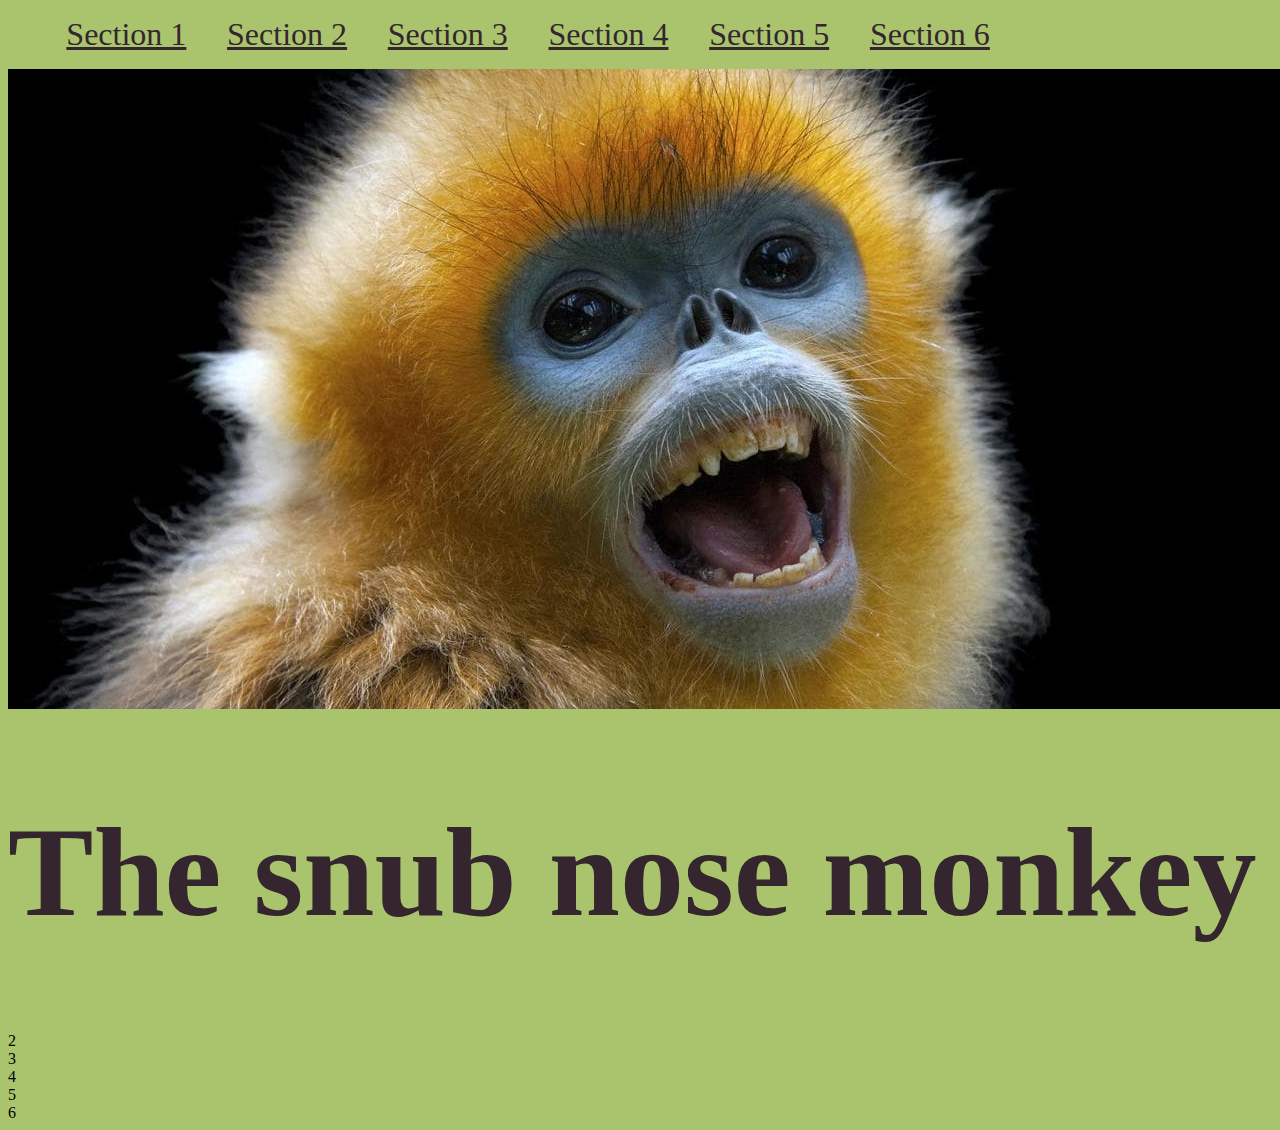
==== ApesWebSite/index.html @ 5fab185f "Création d'une page pour manipuler le flexbox. Stade atteint : mise en forme globale, initialisation" ====
<!DOCTYPE html>
<html lang="en" dir="ltr">
  <head>
    <meta charset="utf-8">
    <title>Apes Website</title>

    <link rel="stylesheet" type="text/css" href="css/layout.css">
    <link rel="stylesheet" type="text/css" href="css/other.css">
    <link rel="stylesheet" type="text/css" href="css/typographie.css">

    <style>
        nav li {
          display: inline-block;
          font-size: 2.5vw;
          margin-left: 1.5%;
          margin-right: 1.5%;
          color: #34252F;
          text-decoration: none;
        }

        nav li a:active {
          color: #34252F;
        }

        nav li a:hover{
          color: #34252F;
        }

        nav li a:link{
          color: #34252F;
        }
    </style>
  </head>
  <body>

    <header>
      <nav>
        <ul>
          <li><a href="#1">Section 1</a></li>
          <li><a href="#2">Section 2</a></li>
          <li><a href="#3">Section 3</a></li>
          <li><a href="#4">Section 4</a></li>
          <li><a href="#5">Section 5</a></li>
          <li><a href="#6">Section 6</a></li>
        </ul>
      </nav>
    </header>

    <section id="1">
      <img src="img/large/snub-nosed-monkey.jpg" alt="snub nose monkey">
      <h1>The snub nose monkey</h1>
    </section>

    <section id="2">
      2
    </section>

    <section id="3">
      3
    </section>

    <section id="4">
      4
    </section>

    <section id="5">
      5
    </section>

    <section id="6">
      6
    </section>


    <footer></footer>
  </body>
</html>
---- ApesWebSite/css/other.css ----
@media screen and (max-width: 414px) {
  body {
    background-color: #BEC5AD;
  }
}

@media screen and (min-width: 415px) and (max-width: 1419px){
  body {
    background-color: #AAC46D;
  }
}

@media screen and (min-width: 1420px) and (max-width: 1919px){
  body {
    background-color: #519872;
  }
}

@media screen and (min-width: 1920px) {
  body {
    background-color: #A4B494;
  }
}
---- ApesWebSite/css/typographie.css ----
h1 {
  font-size: 10vw;
  color: #34252F;
}
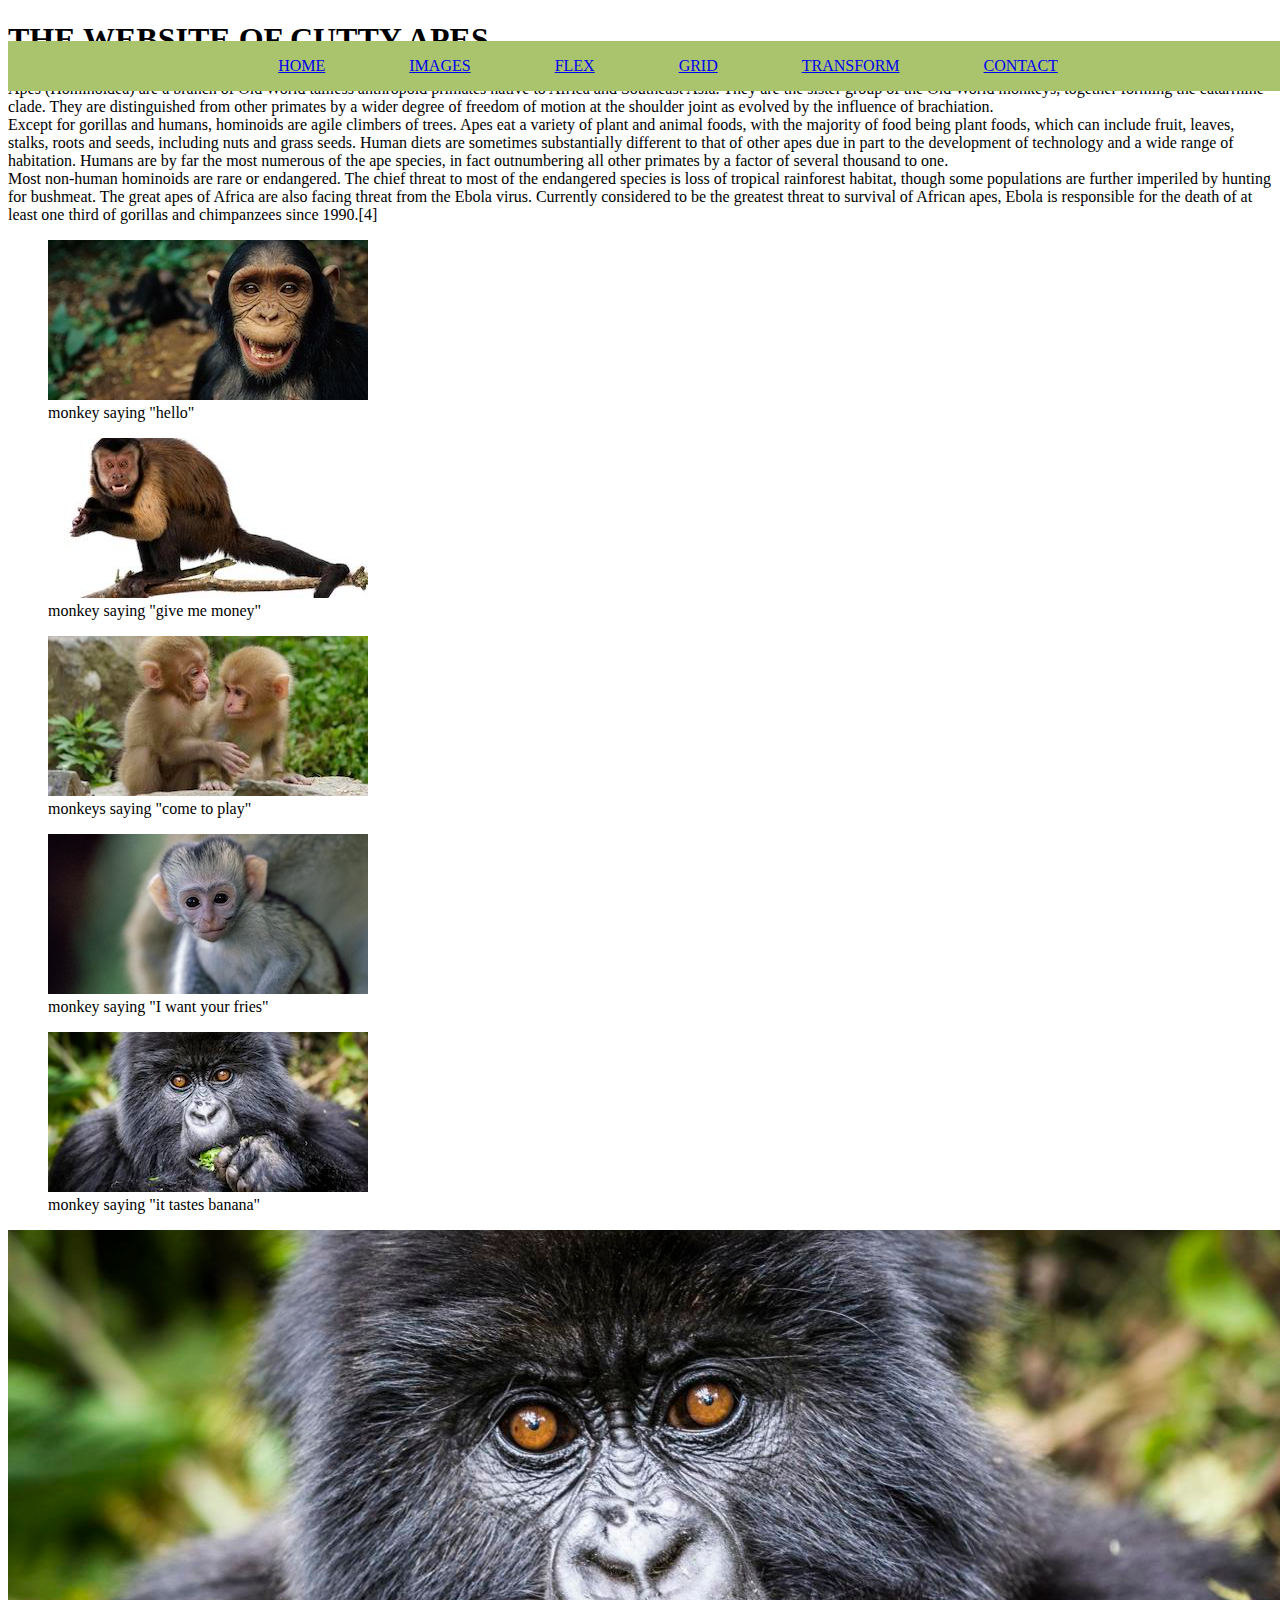
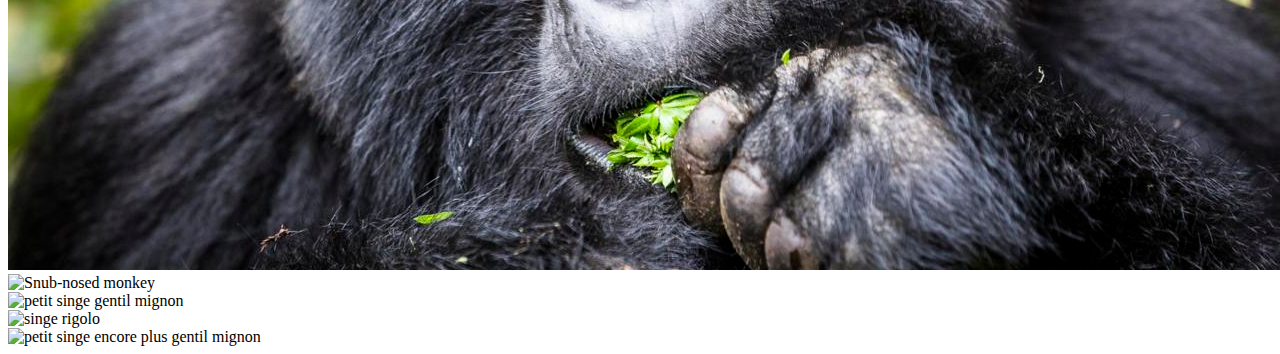
==== commit e35611f9: "Transform = animation d'une feuille. Manque footer et reste des feuilles animées" ====
--- a/ApesWebSite/index.html
+++ b/ApesWebSite/index.html
@@ -1,77 +1,118 @@
 <!DOCTYPE html>
+
 <html lang="en" dir="ltr">
   <head>
     <meta charset="utf-8">
-    <title>Apes Website</title>
+    <link rel="stylesheet" type="text/css" href="/css/layout.css" />
+    <link rel="stylesheet" type="text/css" href="/css/reset.css" />
+    <link rel="stylesheet" type="text/css" href="/css/typography.css" />
+    <link rel="stylesheet" type="text/css" href="/css/other.css" />
+    <link rel="stylesheet" type="text/css" href="/css/scaffolding.css">
 
-    <link rel="stylesheet" type="text/css" href="css/layout.css">
-    <link rel="stylesheet" type="text/css" href="css/other.css">
-    <link rel="stylesheet" type="text/css" href="css/typographie.css">
+    <title>The website about apes</title>
+    <style media="screen">
+      li {
+        display: inline-block;
+        justify-content: center;
+      }
 
-    <style>
-        nav li {
-          display: inline-block;
-          font-size: 2.5vw;
-          margin-left: 1.5%;
-          margin-right: 1.5%;
-          color: #34252F;
-          text-decoration: none;
-        }
+      nav{
+      	display: flex;
+      	flex-flow: row wrap;
+      	justify-content: space-around;
+        margin-top: 20px;
+        margin-bottom: 20px;
+        position: fixed;
+        background-color: #AAC46D;
+        width: 100%;
+      }
 
-        nav li a:active {
-          color: #34252F;
-        }
-
-        nav li a:hover{
-          color: #34252F;
-        }
-
-        nav li a:link{
-          color: #34252F;
-        }
+      nav li{
+      	margin: 0px 40px;
+      	padding: 0px;
+      }
     </style>
   </head>
+
   <body>
+    <header>
+  		<nav>
+  			<ul>
+  			  <li><a href="#sec1">HOME</a></li>
+  			  <li><a href="images.html">IMAGES</a></li>
+  			  <li><a href="flex.html">FLEX</a></li>
+          <li><a href="grid.html">GRID</a></li>
+          <li><a href="transform.html">TRANSFORM</a></li>
+          <li><a href="#sec6">CONTACT</a></li>
+  			</ul>
+  		</nav>
+  	</header>
 
-    <header>
-      <nav>
-        <ul>
-          <li><a href="#1">Section 1</a></li>
-          <li><a href="#2">Section 2</a></li>
-          <li><a href="#3">Section 3</a></li>
-          <li><a href="#4">Section 4</a></li>
-          <li><a href="#5">Section 5</a></li>
-          <li><a href="#6">Section 6</a></li>
-        </ul>
-      </nav>
-    </header>
-
-    <section id="1">
-      <img src="img/large/snub-nosed-monkey.jpg" alt="snub nose monkey">
-      <h1>The snub nose monkey</h1>
+    <section id="sec1">
+      <h1>THE WEBSITE OF CUTTY APES</h1>
     </section>
 
-    <section id="2">
-      2
+    <section id="sec2">
+        <div class='row'>
+          <div class='column'>
+            <div class='text1'>
+              Apes (Hominoidea) are a branch of Old World tailless anthropoid primates native to Africa and Southeast Asia. They are the sister group of the Old World monkeys, together forming the catarrhine clade. They are distinguished from other primates by a wider degree of freedom of motion at the shoulder joint as evolved by the influence of brachiation.
+            </div>
+          </div>
+          <div class='column'>
+            <div class='text2'>
+              Except for gorillas and humans, hominoids are agile climbers of trees. Apes eat a variety of plant and animal foods, with the majority of food being plant foods, which can include fruit, leaves, stalks, roots and seeds, including nuts and grass seeds. Human diets are sometimes substantially different to that of other apes due in part to the development of technology and a wide range of habitation. Humans are by far the most numerous of the ape species, in fact outnumbering all other primates by a factor of several thousand to one.
+            </div>
+          </div>
+          <div class='column'>
+            <div class='text3'>
+              Most non-human hominoids are rare or endangered. The chief threat to most of the endangered species is loss of tropical rainforest habitat, though some populations are further imperiled by hunting for bushmeat. The great apes of Africa are also facing threat from the Ebola virus. Currently considered to be the greatest threat to survival of African apes, Ebola is responsible for the death of at least one third of gorillas and chimpanzees since 1990.[4]
+            </div>
+          </div>
+        </div>
+      </div>
     </section>
 
-    <section id="3">
-      3
+    <section id="sec3">
+          <figure>
+            <img src="images/small/monkey2_small.jpg" alt="">
+            <figcaption>monkey saying "hello"</figcaption>
+          </figure>
+
+          <figure>
+            <img src="images/small/monkey3_small.jpg" alt="">
+            <figcaption>monkey saying "give me money"</figcaption>
+          </figure>
+
+          <figure>
+            <img src="images/small/monkey4_small.jpg" alt="">
+            <figcaption>monkeys saying "come to play"</figcaption>
+          </figure>
+
+          <figure>
+            <img src="images/small/monkey5_small.jpg" alt="">
+            <figcaption>monkey saying "I want your fries"</figcaption>
+          </figure>
+
+          <figure>
+            <img src="images/small/monkey6_small.jpg" alt="">
+            <figcaption>monkey saying "it tastes banana"</figcaption>
+          </figure>
     </section>
 
-    <section id="4">
-      4
+    <section id="sec4">
+      <img src="images/large/Uganda-Gorilla-Tours.jpg" alt="">
     </section>
 
-    <section id="5">
-      5
+    <section id="sec5">
+
     </section>
 
-    <section id="6">
-      6
+    <section id="sec6">
+      <div class="sec6_img"><img src="/images/large/01-snub-nosed-monkey.jpg" alt="Snub-nosed monkey"></div>
+      <div class="sec6_img"><img src="/images/md/monkey2_medium.jpg" alt="petit singe gentil mignon"></div>
+      <div class="sec6_img"><img src="/images/large/44db738500efcdfecb4b8dab986d1c24.jpg" alt="singe rigolo"></div>
+      <div class="sec6_img"><img src="/images/large/p026105t-baby-monkey-images-5.jpg" alt="petit singe encore plus gentil mignon"></div>
     </section>
-
-
-    <footer></footer>
   </body>
 </html>
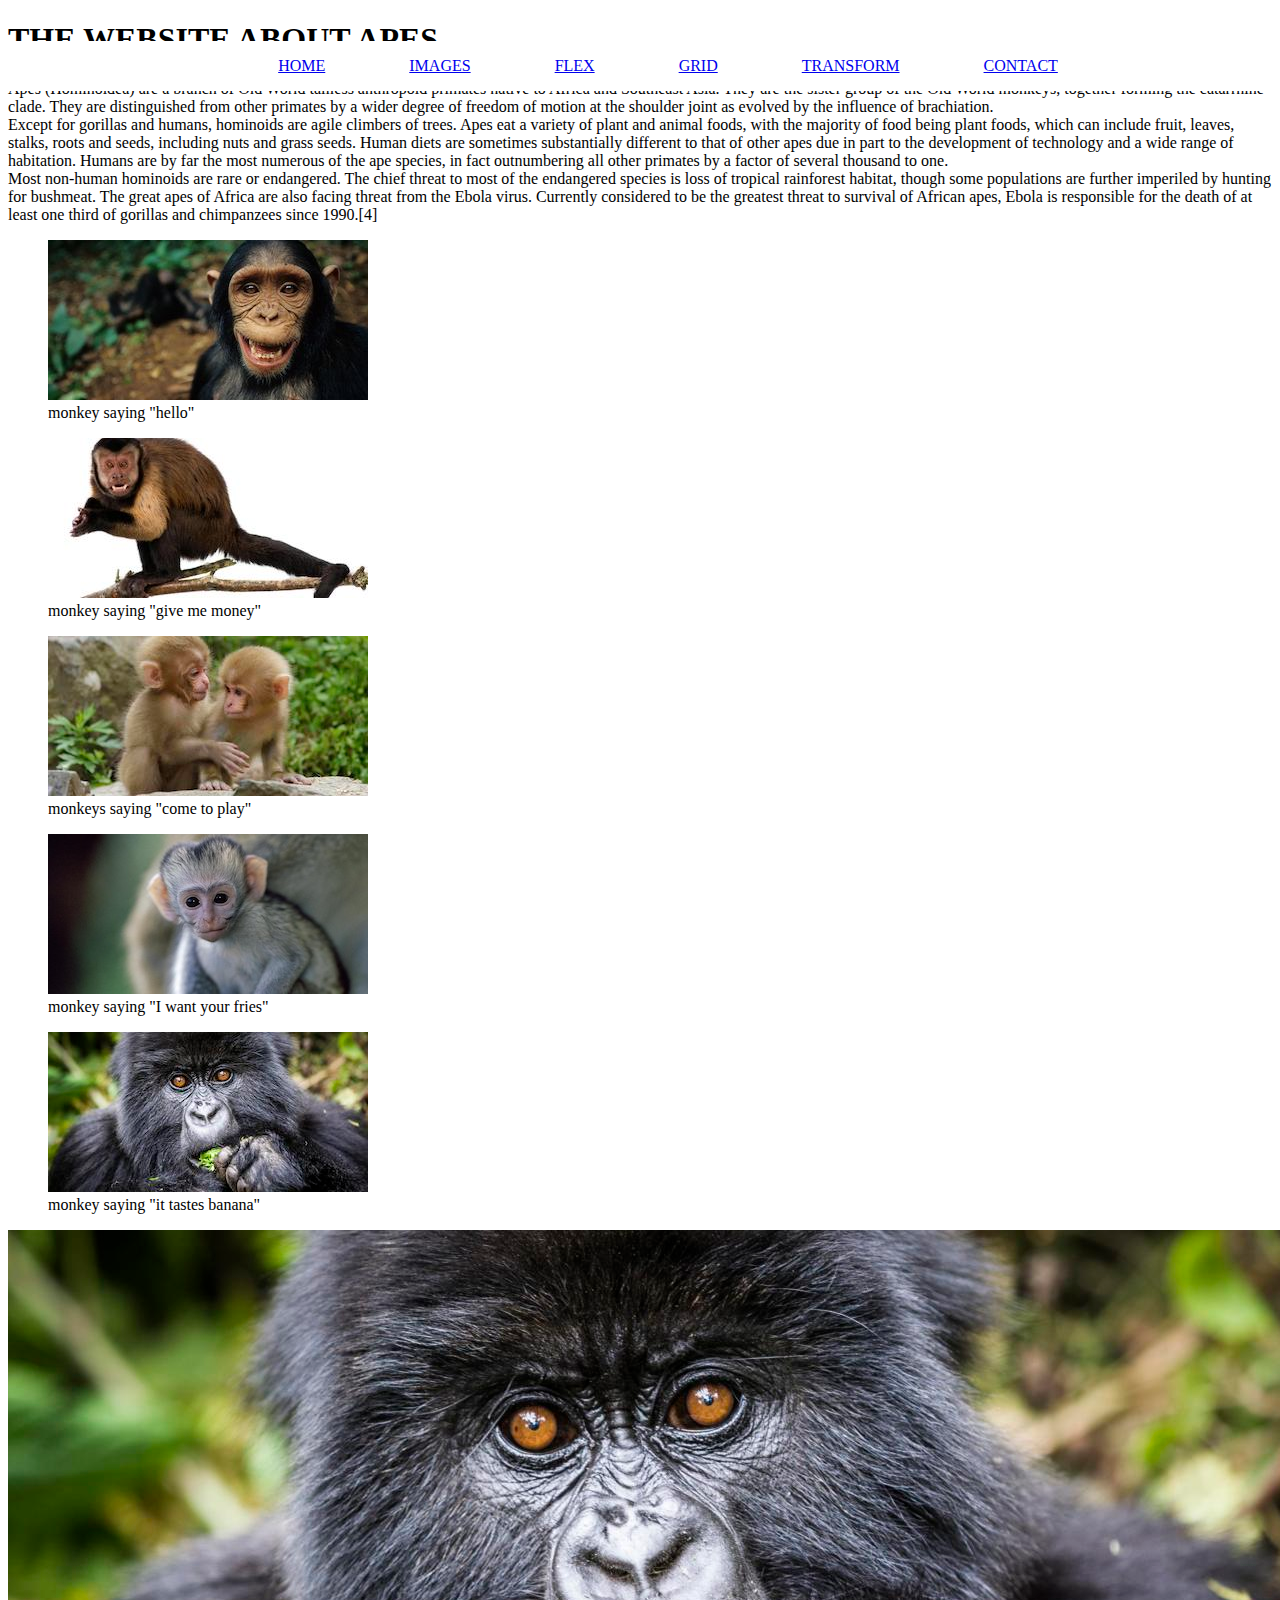
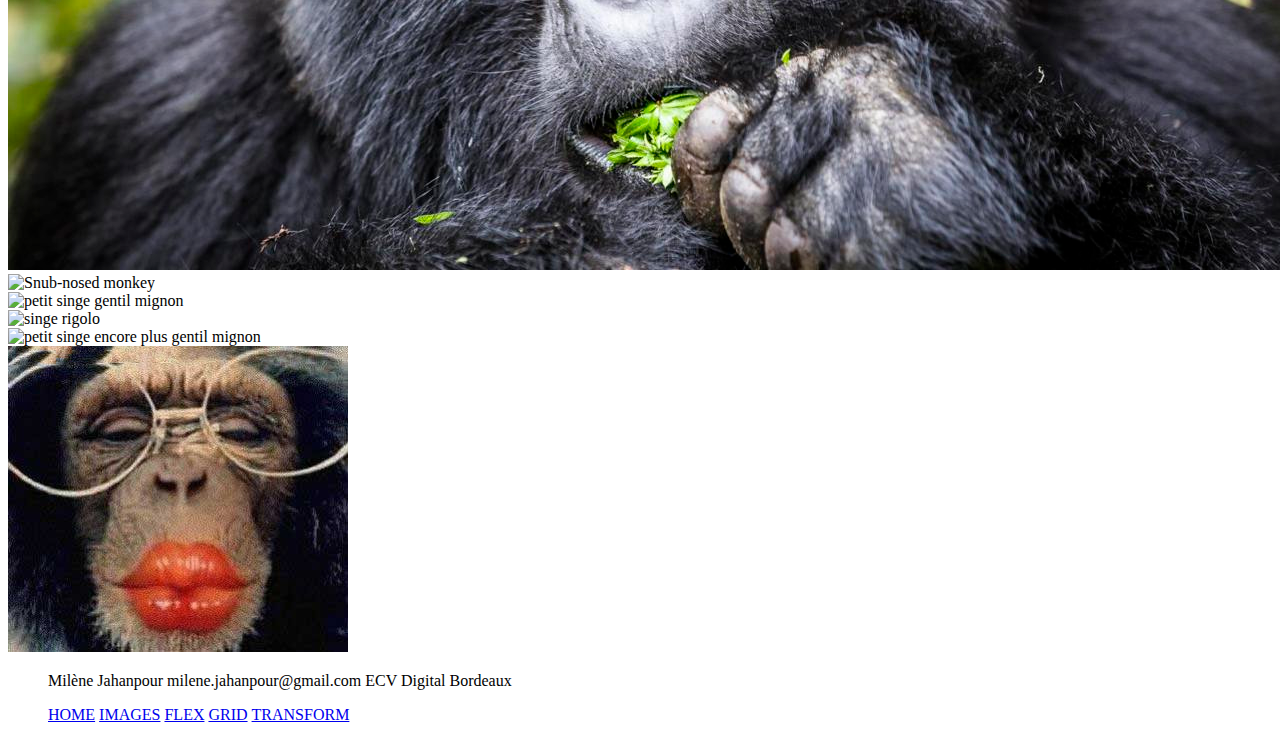
==== commit 619e6d5e: "ajout du footer" ====
--- a/ApesWebSite/index.html
+++ b/ApesWebSite/index.html
@@ -23,7 +23,7 @@
         margin-top: 20px;
         margin-bottom: 20px;
         position: fixed;
-        background-color: #AAC46D;
+        background-color: white;
         width: 100%;
       }
 
@@ -43,13 +43,13 @@
   			  <li><a href="flex.html">FLEX</a></li>
           <li><a href="grid.html">GRID</a></li>
           <li><a href="transform.html">TRANSFORM</a></li>
-          <li><a href="#sec6">CONTACT</a></li>
+          <li><a href="#footer-1">CONTACT</a></li>
   			</ul>
   		</nav>
   	</header>
 
     <section id="sec1">
-      <h1>THE WEBSITE OF CUTTY APES</h1>
+      <h1>THE WEBSITE ABOUT APES</h1>
     </section>
 
     <section id="sec2">
@@ -114,5 +114,26 @@
       <div class="sec6_img"><img src="/images/large/44db738500efcdfecb4b8dab986d1c24.jpg" alt="singe rigolo"></div>
       <div class="sec6_img"><img src="/images/large/p026105t-baby-monkey-images-5.jpg" alt="petit singe encore plus gentil mignon"></div>
     </section>
+
+    <footer>
+       <div id="footer-1"><img src="images/milene.jpg" alt=""></div>
+       <div id="footer-2">
+           <ul>
+               <li>Milène Jahanpour</li>
+               <li>milene.jahanpour@gmail.com</li>
+               <li>ECV Digital Bordeaux</li>
+           </ul>
+       </div>
+       <div id="footer-3">
+           <ul>
+               <li><a href="#sec1">HOME</a></li>
+               <li><a href="images.html">IMAGES</a></li>
+               <li><a href="flex.html">FLEX</a></li>
+               <li><a href="grid.html">GRID</a></li>
+               <li><a href="transform.html">TRANSFORM</a></li>
+           </ul>
+       </div>
+   </footer>
+
   </body>
 </html>
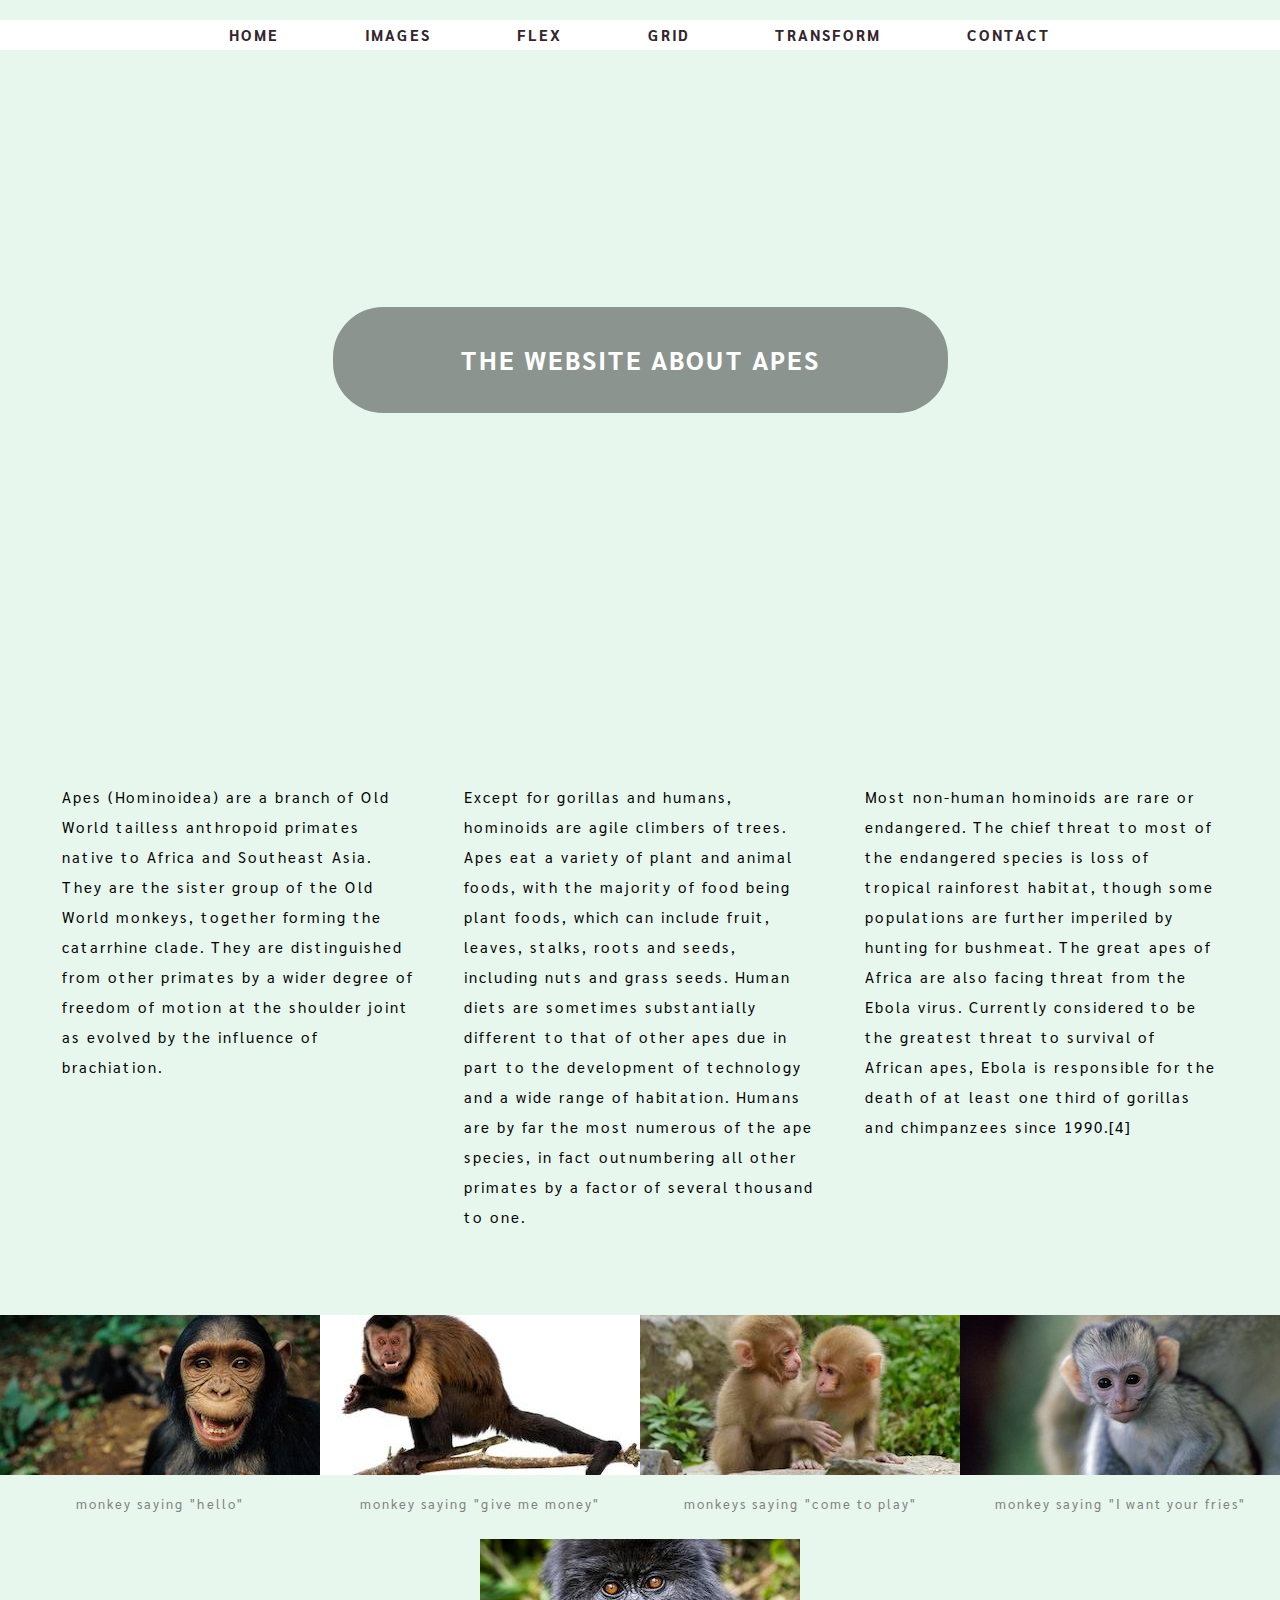
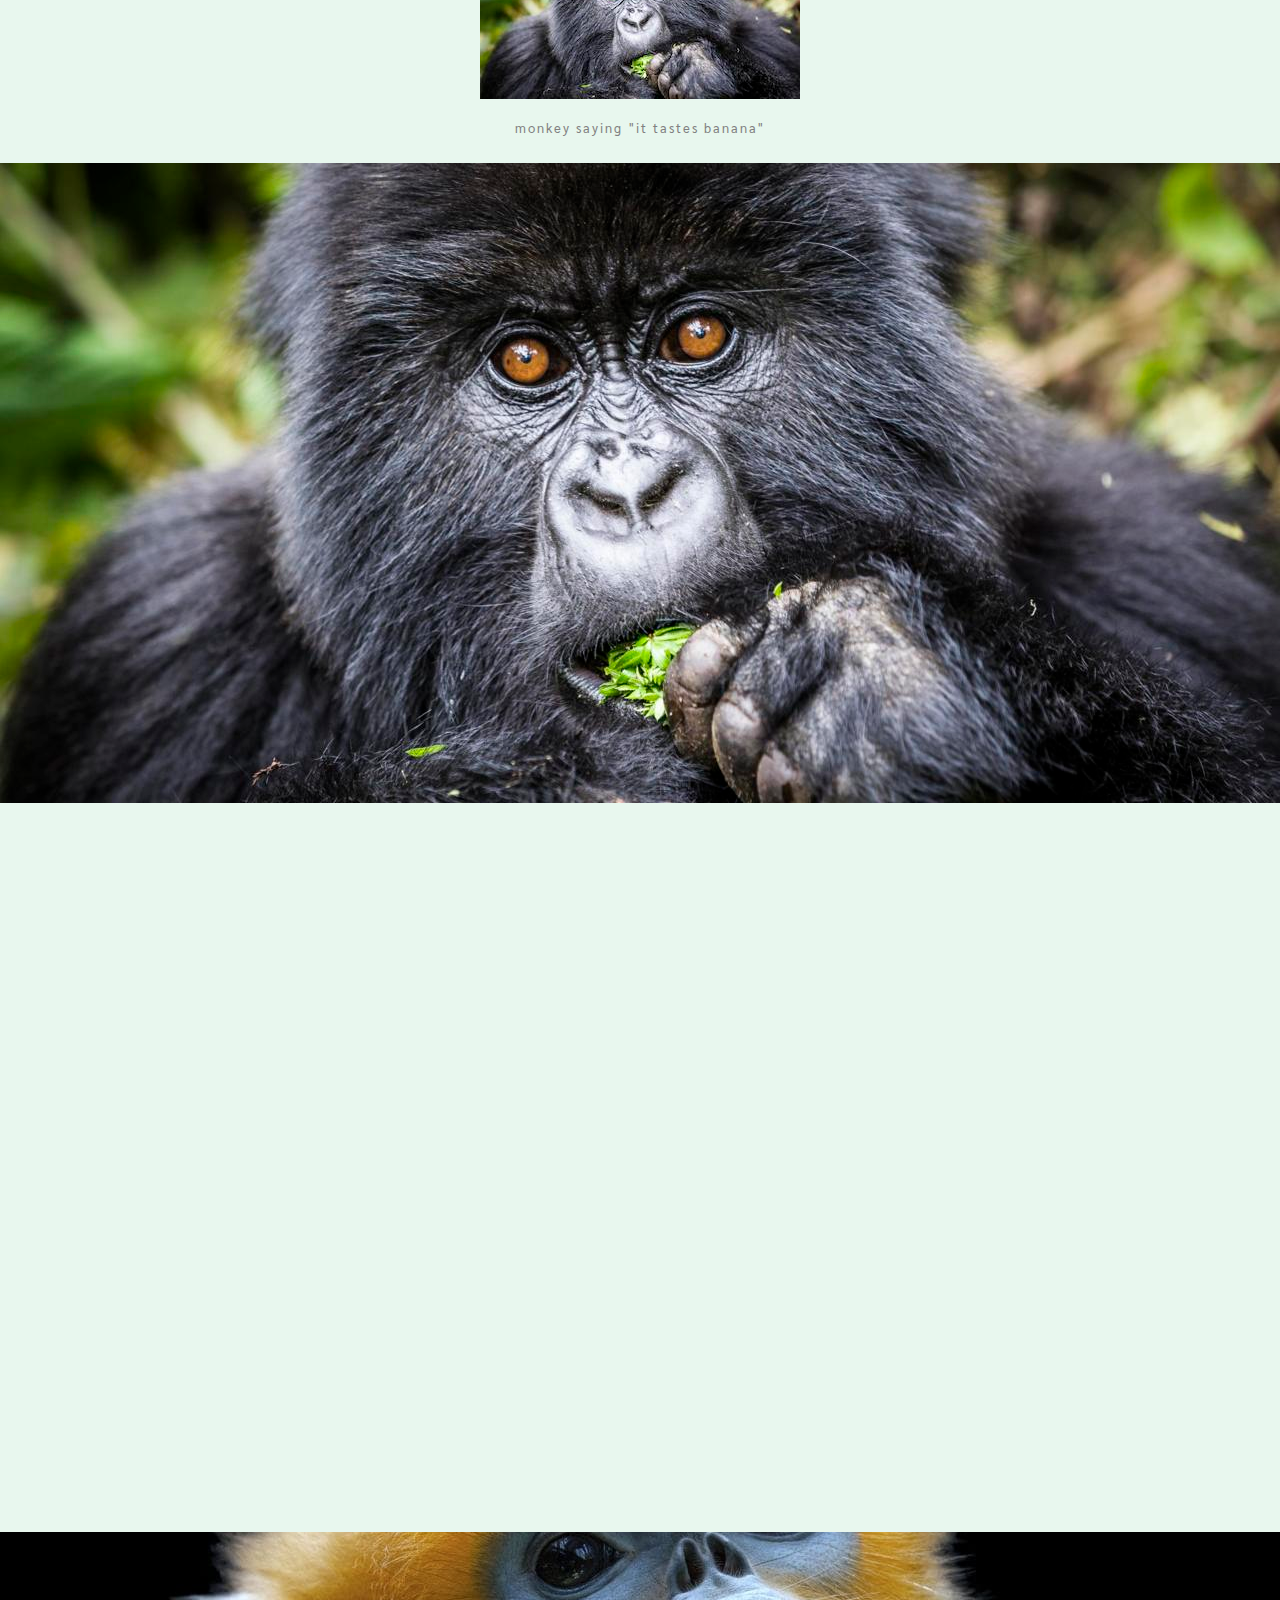
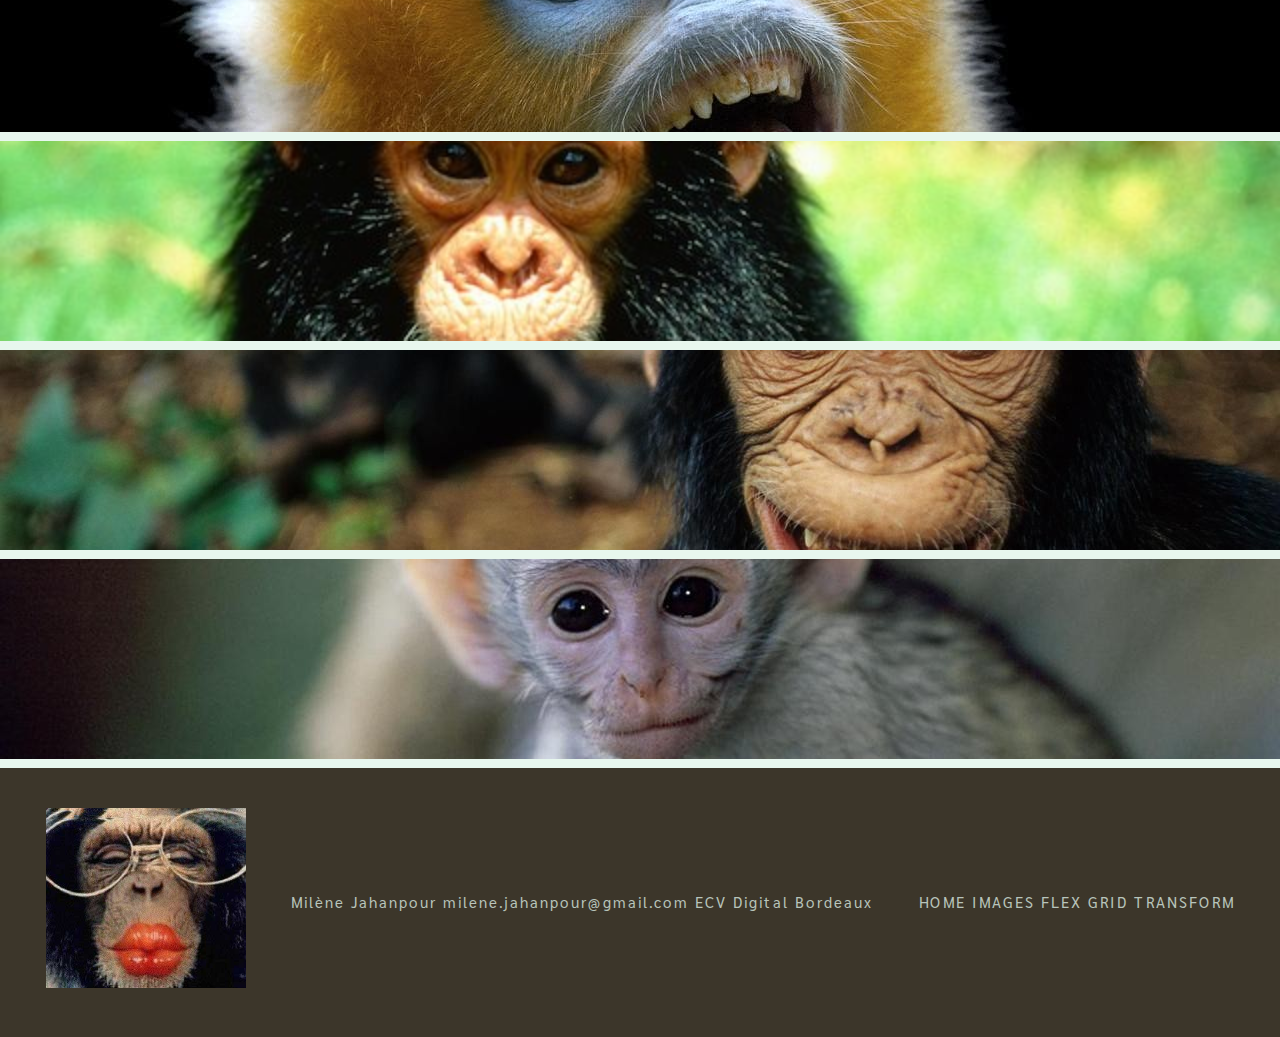
==== commit 25b57093: "mise en place du footer, débuggage des feuilles de style" ====
--- a/ApesWebSite/index.html
+++ b/ApesWebSite/index.html
@@ -3,11 +3,11 @@
 <html lang="en" dir="ltr">
   <head>
     <meta charset="utf-8">
-    <link rel="stylesheet" type="text/css" href="/css/layout.css" />
-    <link rel="stylesheet" type="text/css" href="/css/reset.css" />
-    <link rel="stylesheet" type="text/css" href="/css/typography.css" />
-    <link rel="stylesheet" type="text/css" href="/css/other.css" />
-    <link rel="stylesheet" type="text/css" href="/css/scaffolding.css">
+    <link rel="stylesheet" type="text/css" href="css/reset.css" />
+    <link rel="stylesheet" type="text/css" href="css/layout.css" />
+    <link rel="stylesheet" type="text/css" href="css/typography.css" />
+    <link rel="stylesheet" type="text/css" href="css/other.css" />
+    <link rel="stylesheet" type="text/css" href="css/scaffolding.css">
 
     <title>The website about apes</title>
     <style media="screen">
@@ -109,10 +109,10 @@
     </section>
 
     <section id="sec6">
-      <div class="sec6_img"><img src="/images/large/01-snub-nosed-monkey.jpg" alt="Snub-nosed monkey"></div>
-      <div class="sec6_img"><img src="/images/md/monkey2_medium.jpg" alt="petit singe gentil mignon"></div>
-      <div class="sec6_img"><img src="/images/large/44db738500efcdfecb4b8dab986d1c24.jpg" alt="singe rigolo"></div>
-      <div class="sec6_img"><img src="/images/large/p026105t-baby-monkey-images-5.jpg" alt="petit singe encore plus gentil mignon"></div>
+      <div class="sec6_img"><img src="images/large/01-snub-nosed-monkey.jpg" alt="Snub-nosed monkey"></div>
+      <div class="sec6_img"><img src="images/md/monkey2_medium.jpg" alt="petit singe gentil mignon"></div>
+      <div class="sec6_img"><img src="images/large/44db738500efcdfecb4b8dab986d1c24.jpg" alt="singe rigolo"></div>
+      <div class="sec6_img"><img src="images/large/p026105t-baby-monkey-images-5.jpg" alt="petit singe encore plus gentil mignon"></div>
     </section>
 
     <footer>
--- a/ApesWebSite/css/layout.css
+++ b/ApesWebSite/css/layout.css
@@ -0,0 +1,109 @@
+body{
+  background-color: white;
+}
+
+#sec1{
+  display: flex;
+  justify-content: center;
+  align-items: center;
+  background: url('/css/imgstyle/backgd.jpg') top center;
+  background-size: cover;
+  min-height: 80vh;
+}
+
+#sec2{
+  display: flex;
+  flex-direction: column;
+  margin: 3%;
+}
+.row {
+  display: flex;
+  flex-direction: row;
+  flex-wrap: wrap;
+  width: 100%;
+}
+
+.column {
+  display: flex;
+  flex-direction: column;
+  flex-basis: 100%;
+  flex: 1;
+  padding: 2%;
+}
+
+#sec3{
+  display: flex;
+  flex-wrap: wrap;
+  padding-top: 20px;
+  align-items: center;
+  justify-content: center;
+}
+
+#sec4 img {
+  width: 100%;
+}
+
+#sec5 {
+  display: flex;
+  justify-content: center;
+  align-items: center;
+  background-image: url('/css/imgstyle/gorilla.jpg');
+  background-attachment: fixed;
+  background-size: cover;
+  background-position: top center;
+  min-height: 80vh;
+}
+
+#sec6 img{
+   object-fit: cover;
+   max-height: 200px;
+   width: 100%;
+}
+
+.sec6_img {
+  overflow: hidden;
+}
+
+.container {
+  display: grid;
+  grid-template-columns: 1fr 1fr;
+  grid-column-gap: 30px;
+  padding: 5%;
+}
+
+.container img {
+  width: 100%;
+}
+
+/*-------------------------------
+    Footer
+--------------------------------*/
+
+footer{
+   background-color: #3C362A;
+   color: #B8C4BB;
+   display: flex;
+   justify-content: space-evenly;
+   flex-wrap: wrap;
+   padding: 40px 0;
+   align-items: center;
+ }
+
+ footer a{
+   color: #B8C4BB;
+   text-decoration: none;
+   transition: all .4s;
+ }
+
+
+ #footer-1 img{
+   max-width: 200px;
+ }
+
+ #footer-2 li{
+   padding: 15px 0;
+ }
+
+ #footer-3 li{
+   padding: 8px 0;
+ }
--- a/ApesWebSite/css/typography.css
+++ b/ApesWebSite/css/typography.css
@@ -0,0 +1,43 @@
+@import url('https://fonts.googleapis.com/css?family=Sarabun:300,400,600,700');
+
+h1{
+  color: white;
+  font-size: 2vw;
+  border-radius: 50px;
+  background: rgba(0, 0, 0, 0.4);
+  padding: 3% 10% 3% 10%;
+  text-align: center;
+  font-family: 'Sarabun', sans-serif;
+  font-weight: bold;
+}
+
+nav{
+  font-family: 'Sarabun', sans-serif;
+  font-weight: bold;
+}
+
+nav a:link, a:visited, a:active{
+  text-decoration: none;
+  color: #34252F;
+}
+
+nav a:hover{
+  font-size: 1.7vw;
+}
+
+body {
+  font-size: 1.5vw;
+  font-family: 'Sarabun', sans-serif;
+  letter-spacing: 2px;
+  line-height: 30px;
+  font-size: 15px;
+}
+
+figcaption {
+  font-size: small;
+  font-family: 'Sarabun', sans-serif;
+  text-align: center;
+  color: grey;
+  padding-bottom: 20px;
+  padding-top: 5px;
+}
--- a/ApesWebSite/css/other.css
+++ b/ApesWebSite/css/other.css
@@ -0,0 +1,23 @@
+@media screen and (max-width: 414px) {
+  body {
+    background-color: #B8C4BB;
+  }
+}
+
+@media screen and (min-width: 415px) and (max-width: 1419px){
+  body {
+    background-color: #E8F7EE;
+  }
+}
+
+@media screen and (min-width: 1420px) and (max-width: 1919px){
+  body {
+    background-color: #B8C4BB;
+  }
+}
+
+@media screen and (min-width: 1920px) {
+  body {
+    background-color: #E8F7EE;
+  }
+}
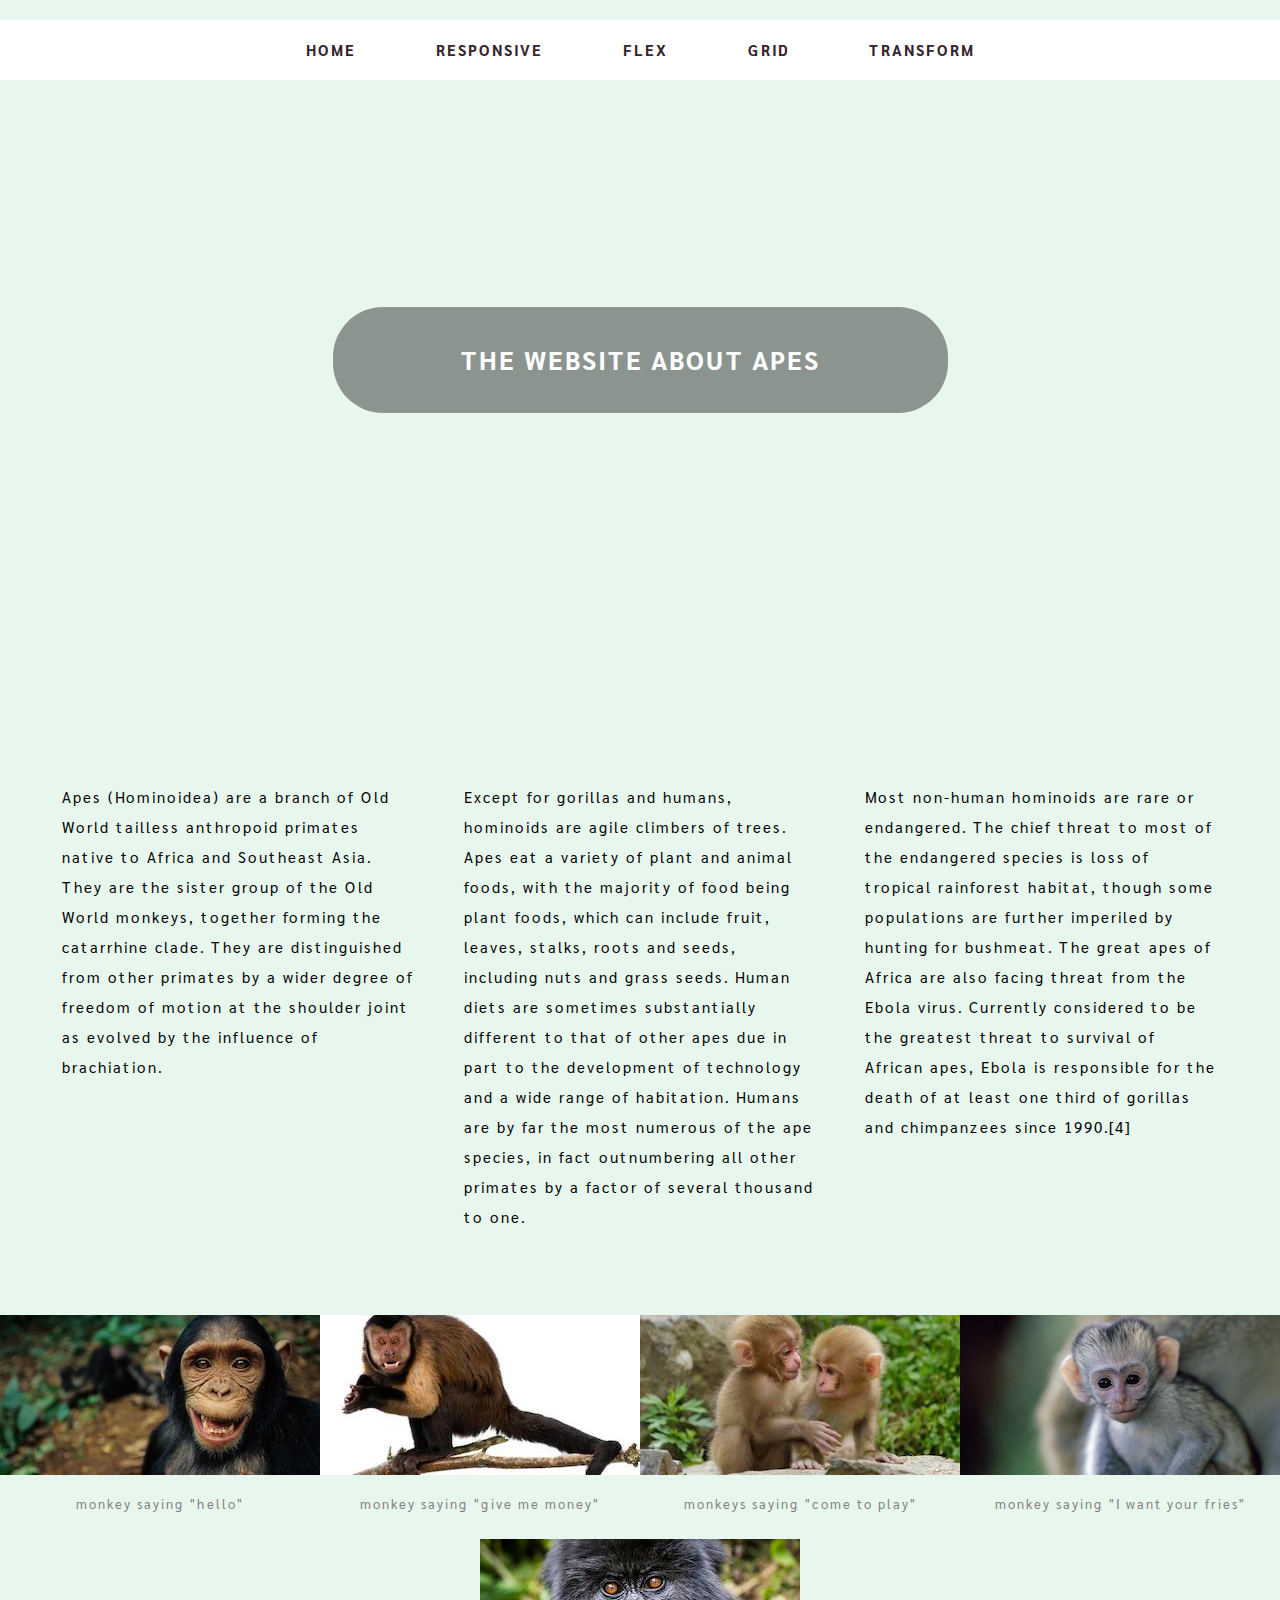
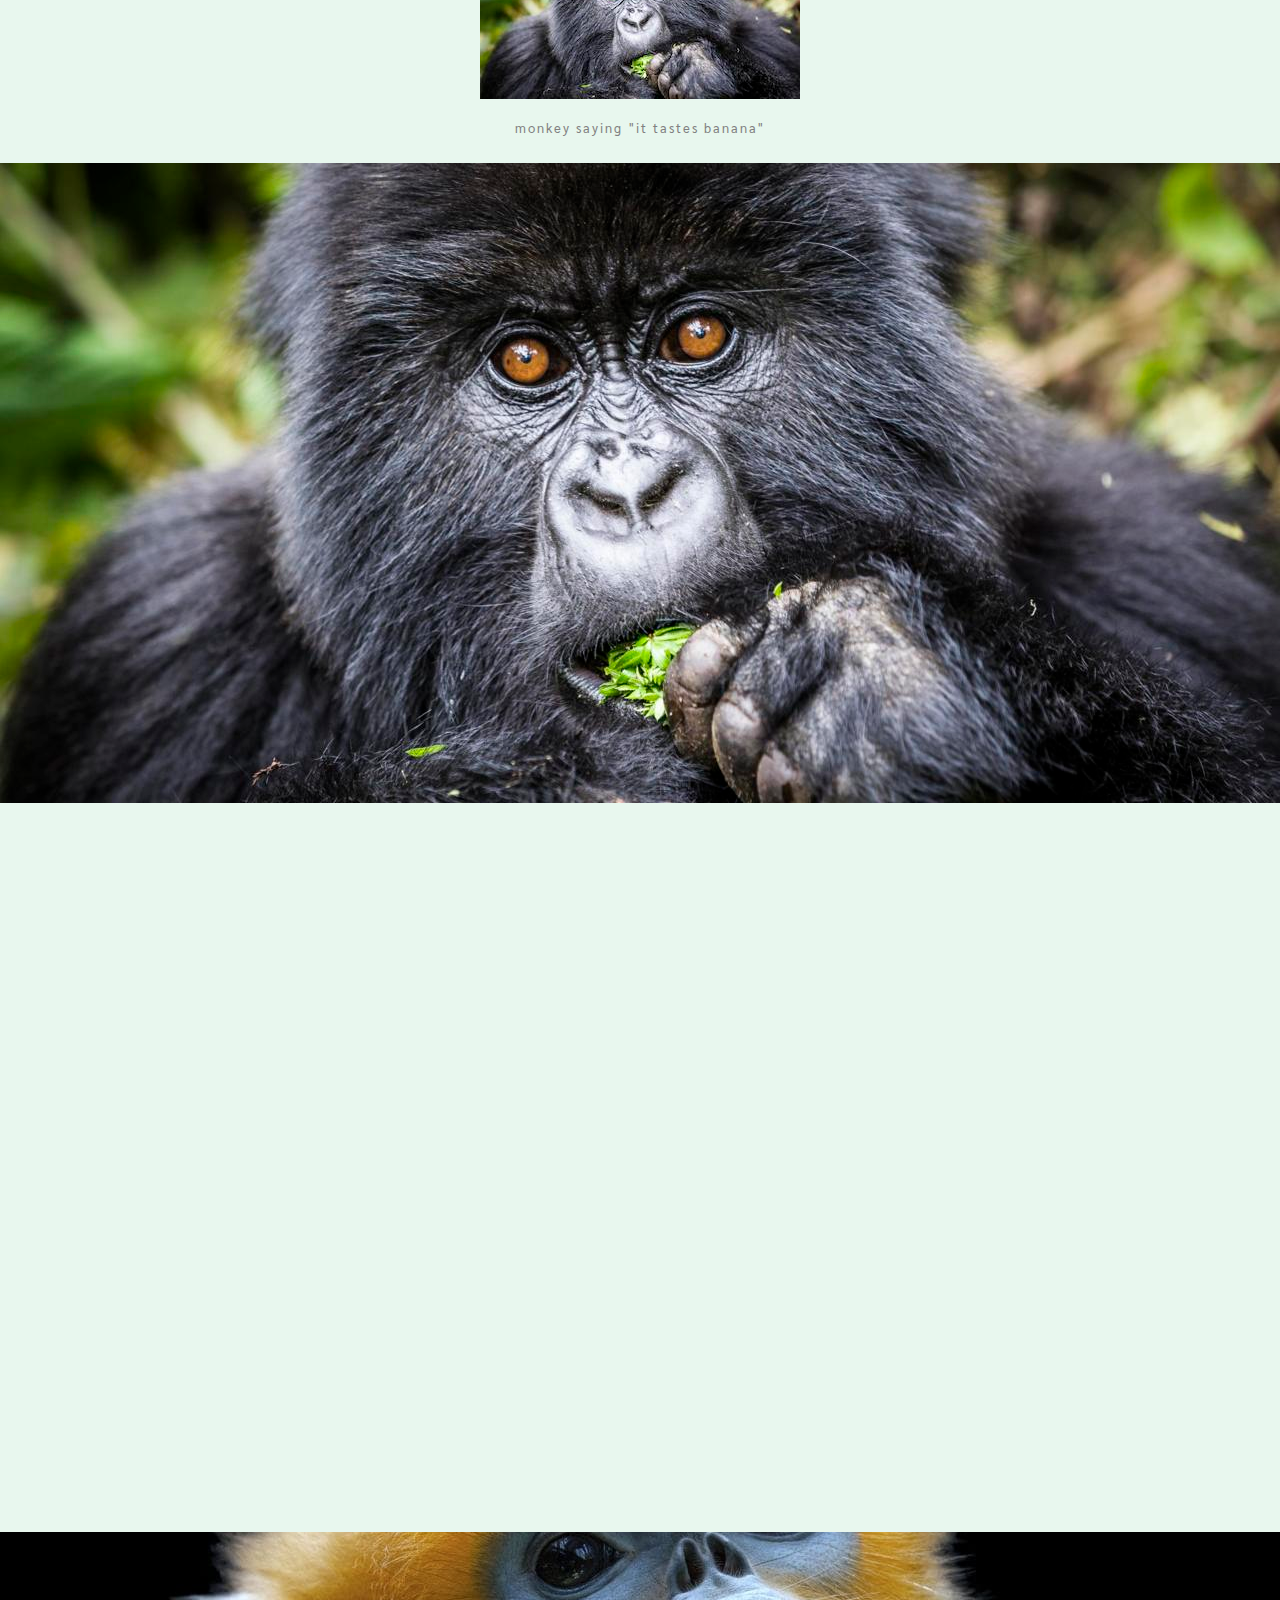
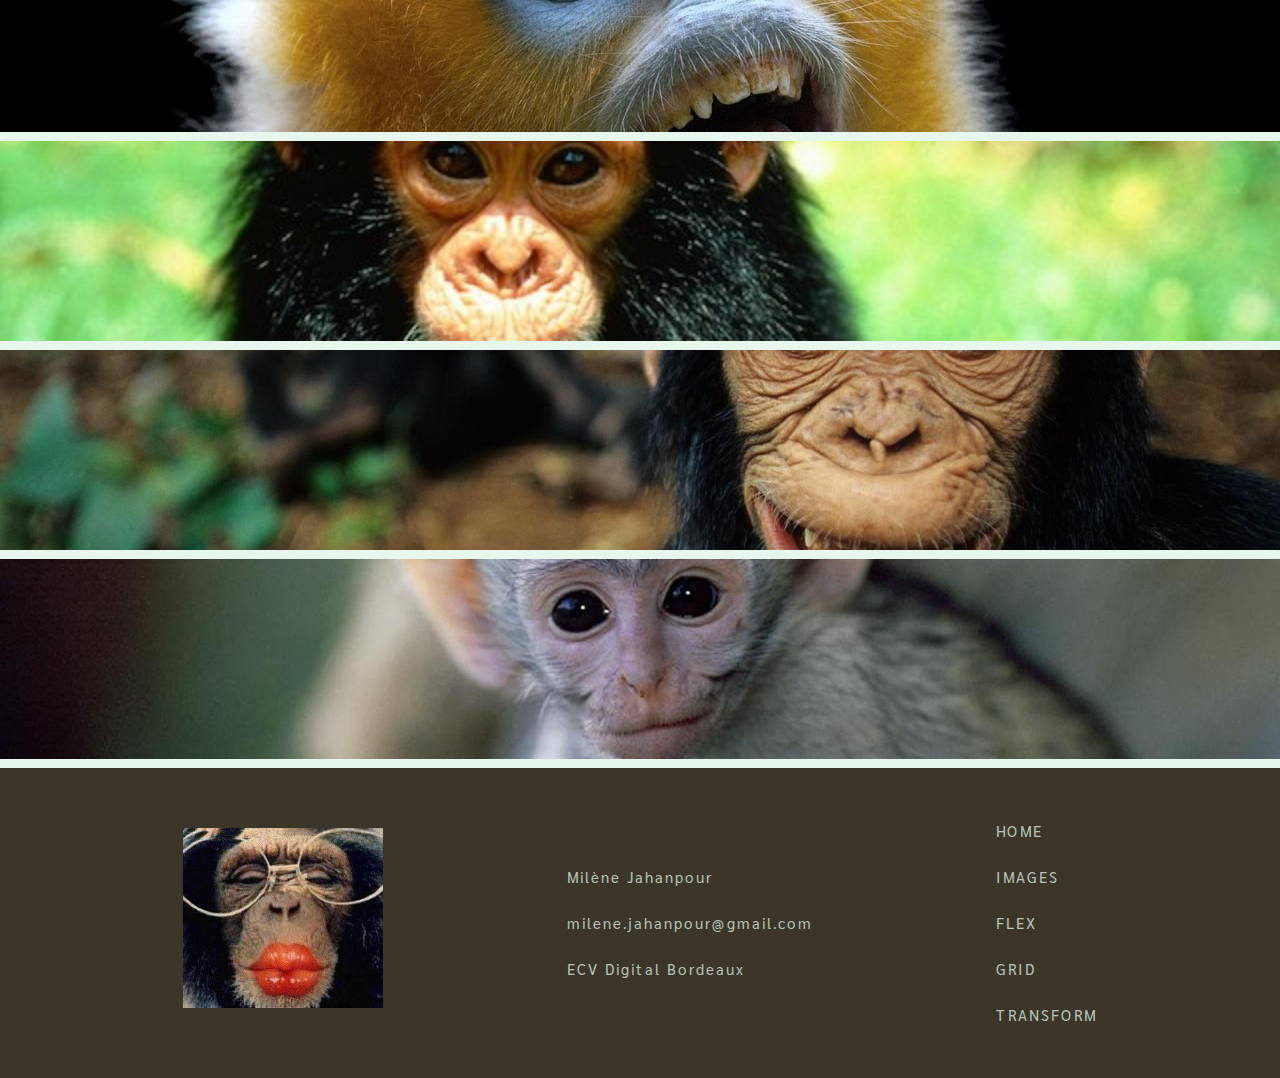
==== commit e8858eeb: "finalisation : détails de design, responsive, placement du transform" ====
--- a/ApesWebSite/index.html
+++ b/ApesWebSite/index.html
@@ -1,139 +1,185 @@
 <!DOCTYPE html>
 
 <html lang="en" dir="ltr">
-  <head>
-    <meta charset="utf-8">
-    <link rel="stylesheet" type="text/css" href="css/reset.css" />
-    <link rel="stylesheet" type="text/css" href="css/layout.css" />
-    <link rel="stylesheet" type="text/css" href="css/typography.css" />
-    <link rel="stylesheet" type="text/css" href="css/other.css" />
-    <link rel="stylesheet" type="text/css" href="css/scaffolding.css">
 
-    <title>The website about apes</title>
-    <style media="screen">
+<head>
+  <meta charset="utf-8">
+  <link rel="stylesheet" type="text/css" href="css/reset.css" />
+  <link rel="stylesheet" type="text/css" href="css/layout.css" />
+  <link rel="stylesheet" type="text/css" href="css/typography.css" />
+  <link rel="stylesheet" type="text/css" href="css/other.css" />
+  <link rel="stylesheet" type="text/css" href="css/scaffolding.css">
+
+  <title>The website about apes</title>
+  <style media="screen">
       li {
-        display: inline-block;
-        justify-content: center;
-      }
+      display: inline-block;
+      justify-content: center;
+    }
 
-      nav{
-      	display: flex;
-      	flex-flow: row wrap;
-      	justify-content: space-around;
-        margin-top: 20px;
-        margin-bottom: 20px;
-        position: fixed;
-        background-color: white;
-        width: 100%;
-      }
+    nav {
+      display: flex;
+      flex-flow: row;
+      justify-content: space-around;
+      margin-top: 20px;
+      margin-bottom: 20px;
+      position: fixed;
+      background-color: white;
+      width: 100%;
+      height: 60px;
+    }
 
-      nav li{
-      	margin: 0px 40px;
-      	padding: 0px;
-      }
-    </style>
-  </head>
+    nav ul {
+      display: flex;
+      flex-wrap: wrap;
+      align-items: center;
+      justify-content: center;
+    }
 
-  <body>
-    <header>
-  		<nav>
-  			<ul>
-  			  <li><a href="#sec1">HOME</a></li>
-  			  <li><a href="images.html">IMAGES</a></li>
-  			  <li><a href="flex.html">FLEX</a></li>
-          <li><a href="grid.html">GRID</a></li>
-          <li><a href="transform.html">TRANSFORM</a></li>
-          <li><a href="#footer-1">CONTACT</a></li>
-  			</ul>
-  		</nav>
-  	</header>
+    nav li {
+      margin: 0px 40px;
+      padding: 0px;
+    }
 
-    <section id="sec1">
-      <h1>THE WEBSITE ABOUT APES</h1>
-    </section>
+    nav {
+      font-family: 'Sarabun', sans-serif;
+      font-weight: bold;
+    }
 
-    <section id="sec2">
-        <div class='row'>
-          <div class='column'>
-            <div class='text1'>
-              Apes (Hominoidea) are a branch of Old World tailless anthropoid primates native to Africa and Southeast Asia. They are the sister group of the Old World monkeys, together forming the catarrhine clade. They are distinguished from other primates by a wider degree of freedom of motion at the shoulder joint as evolved by the influence of brachiation.
-            </div>
-          </div>
-          <div class='column'>
-            <div class='text2'>
-              Except for gorillas and humans, hominoids are agile climbers of trees. Apes eat a variety of plant and animal foods, with the majority of food being plant foods, which can include fruit, leaves, stalks, roots and seeds, including nuts and grass seeds. Human diets are sometimes substantially different to that of other apes due in part to the development of technology and a wide range of habitation. Humans are by far the most numerous of the ape species, in fact outnumbering all other primates by a factor of several thousand to one.
-            </div>
-          </div>
-          <div class='column'>
-            <div class='text3'>
-              Most non-human hominoids are rare or endangered. The chief threat to most of the endangered species is loss of tropical rainforest habitat, though some populations are further imperiled by hunting for bushmeat. The great apes of Africa are also facing threat from the Ebola virus. Currently considered to be the greatest threat to survival of African apes, Ebola is responsible for the death of at least one third of gorillas and chimpanzees since 1990.[4]
-            </div>
-          </div>
+    nav a:link,
+    a:visited,
+    a:active {
+      text-decoration: none;
+      color: #34252F;
+    }
+
+    nav a:hover {
+      /* font-size: 1.6vw;
+      margin: 0px 10px; */
+      transform: scale(1.2)
+      -webkit-transform: scale(1.2);
+      transition:0.3s;
+    }
+
+    nav a:hover:after{
+      transform: scale(1)
+      -webkit-transform: scale(1);
+      transition:0.3s;
+    }
+  </style>
+</head>
+
+<body>
+  <header>
+    <nav>
+      <ul>
+        <li><a href="#sec1">HOME</a></li>
+        <li><a href="images.html">RESPONSIVE</a></li>
+        <li><a href="flex.html">FLEX</a></li>
+        <li><a href="grid.html">GRID</a></li>
+        <li><a href="transform.html">TRANSFORM</a></li>
+      </ul>
+    </nav>
+  </header>
+
+  <section id="sec1">
+    <h1>THE WEBSITE ABOUT APES</h1>
+  </section>
+
+  <section id="sec2">
+    <div class='row'>
+      <div class='column'>
+        <div class='text1'>
+          Apes (Hominoidea) are a branch of Old World tailless anthropoid primates native to Africa and Southeast Asia.
+          They are the sister group of the Old World monkeys, together forming the catarrhine clade. They are
+          distinguished from other primates by a wider degree of freedom of motion at the shoulder joint as evolved by
+          the influence of brachiation.
         </div>
       </div>
-    </section>
+      <div class='column'>
+        <div class='text2'>
+          Except for gorillas and humans, hominoids are agile climbers of trees. Apes eat a variety of plant and animal
+          foods, with the majority of food being plant foods, which can include fruit, leaves, stalks, roots and seeds,
+          including nuts and grass seeds. Human diets are sometimes substantially different to that of other apes due
+          in part to the development of technology and a wide range of habitation. Humans are by far the most numerous
+          of the ape species, in fact outnumbering all other primates by a factor of several thousand to one.
+        </div>
+      </div>
+      <div class='column'>
+        <div class='text3'>
+          Most non-human hominoids are rare or endangered. The chief threat to most of the endangered species is loss
+          of tropical rainforest habitat, though some populations are further imperiled by hunting for bushmeat. The
+          great apes of Africa are also facing threat from the Ebola virus. Currently considered to be the greatest
+          threat to survival of African apes, Ebola is responsible for the death of at least one third of gorillas and
+          chimpanzees since 1990.[4]
+        </div>
+      </div>
+    </div>
+    </div>
+  </section>
 
-    <section id="sec3">
-          <figure>
-            <img src="images/small/monkey2_small.jpg" alt="">
-            <figcaption>monkey saying "hello"</figcaption>
-          </figure>
+  <section id="sec3">
+    <figure>
+      <img src="images/small/monkey2_small.jpg" alt="">
+      <figcaption>monkey saying "hello"</figcaption>
+    </figure>
 
-          <figure>
-            <img src="images/small/monkey3_small.jpg" alt="">
-            <figcaption>monkey saying "give me money"</figcaption>
-          </figure>
+    <figure>
+      <img src="images/small/monkey3_small.jpg" alt="">
+      <figcaption>monkey saying "give me money"</figcaption>
+    </figure>
 
-          <figure>
-            <img src="images/small/monkey4_small.jpg" alt="">
-            <figcaption>monkeys saying "come to play"</figcaption>
-          </figure>
+    <figure>
+      <img src="images/small/monkey4_small.jpg" alt="">
+      <figcaption>monkeys saying "come to play"</figcaption>
+    </figure>
 
-          <figure>
-            <img src="images/small/monkey5_small.jpg" alt="">
-            <figcaption>monkey saying "I want your fries"</figcaption>
-          </figure>
+    <figure>
+      <img src="images/small/monkey5_small.jpg" alt="">
+      <figcaption>monkey saying "I want your fries"</figcaption>
+    </figure>
 
-          <figure>
-            <img src="images/small/monkey6_small.jpg" alt="">
-            <figcaption>monkey saying "it tastes banana"</figcaption>
-          </figure>
-    </section>
+    <figure>
+      <img src="images/small/monkey6_small.jpg" alt="">
+      <figcaption>monkey saying "it tastes banana"</figcaption>
+    </figure>
+  </section>
 
-    <section id="sec4">
-      <img src="images/large/Uganda-Gorilla-Tours.jpg" alt="">
-    </section>
+  <section id="sec4">
+    <img src="images/large/Uganda-Gorilla-Tours.jpg" alt="">
+  </section>
 
-    <section id="sec5">
+  <section id="sec5">
 
-    </section>
+  </section>
 
-    <section id="sec6">
-      <div class="sec6_img"><img src="images/large/01-snub-nosed-monkey.jpg" alt="Snub-nosed monkey"></div>
-      <div class="sec6_img"><img src="images/md/monkey2_medium.jpg" alt="petit singe gentil mignon"></div>
-      <div class="sec6_img"><img src="images/large/44db738500efcdfecb4b8dab986d1c24.jpg" alt="singe rigolo"></div>
-      <div class="sec6_img"><img src="images/large/p026105t-baby-monkey-images-5.jpg" alt="petit singe encore plus gentil mignon"></div>
-    </section>
+  <section id="sec6">
+    <div class="sec6_img"><img src="images/large/01-snub-nosed-monkey.jpg" alt="Snub-nosed monkey"></div>
+    <div class="sec6_img"><img src="images/md/monkey2_medium.jpg" alt="petit singe gentil mignon"></div>
+    <div class="sec6_img"><img src="images/large/44db738500efcdfecb4b8dab986d1c24.jpg" alt="singe rigolo"></div>
+    <div class="sec6_img"><img src="images/large/p026105t-baby-monkey-images-5.jpg" alt="petit singe encore plus gentil mignon"></div>
+  </section>
 
-    <footer>
-       <div id="footer-1"><img src="images/milene.jpg" alt=""></div>
-       <div id="footer-2">
-           <ul>
-               <li>Milène Jahanpour</li>
-               <li>milene.jahanpour@gmail.com</li>
-               <li>ECV Digital Bordeaux</li>
-           </ul>
-       </div>
-       <div id="footer-3">
-           <ul>
-               <li><a href="#sec1">HOME</a></li>
-               <li><a href="images.html">IMAGES</a></li>
-               <li><a href="flex.html">FLEX</a></li>
-               <li><a href="grid.html">GRID</a></li>
-               <li><a href="transform.html">TRANSFORM</a></li>
-           </ul>
-       </div>
-   </footer>
+  <footer>
+    <div id="footer-1"><img src="images/milene.jpg" alt=""></div>
+    <div id="footer-2">
+      <ul>
+        <li>Milène Jahanpour</li>
+        <li>milene.jahanpour@gmail.com</li>
+        <li>ECV Digital Bordeaux</li>
+      </ul>
+    </div>
+    <div id="footer-3">
+      <ul>
+        <li><a href="#sec1">HOME</a></li>
+        <li><a href="images.html">IMAGES</a></li>
+        <li><a href="flex.html">FLEX</a></li>
+        <li><a href="grid.html">GRID</a></li>
+        <li><a href="transform.html">TRANSFORM</a></li>
+      </ul>
+    </div>
+  </footer>
 
-  </body>
-</html>
+</body>
+
+</html>--- a/ApesWebSite/css/layout.css
+++ b/ApesWebSite/css/layout.css
@@ -60,6 +60,8 @@
    width: 100%;
 }
 
+
+
 .sec6_img {
   overflow: hidden;
 }
@@ -75,6 +77,8 @@
   width: 100%;
 }
 
+
+
 /*-------------------------------
     Footer
 --------------------------------*/
@@ -89,7 +93,7 @@
    align-items: center;
  }
 
- footer a{
+ #footer-3 a{
    color: #B8C4BB;
    text-decoration: none;
    transition: all .4s;
@@ -101,9 +105,11 @@
  }
 
  #footer-2 li{
-   padding: 15px 0;
+   padding: 8px 0;
+   display: block;
  }
 
  #footer-3 li{
    padding: 8px 0;
+   display: block;
  }
--- a/ApesWebSite/css/typography.css
+++ b/ApesWebSite/css/typography.css
@@ -11,19 +11,17 @@
   font-weight: bold;
 }
 
-nav{
+.sec4 h1{
+  color: white;
+  font-size: 2vw;
+  border-radius: 50px;
+  background: rgba(0, 0, 0, 0.4);
+  padding: 3% 10% 3% 10%;
+  text-align: center;
   font-family: 'Sarabun', sans-serif;
   font-weight: bold;
 }
 
-nav a:link, a:visited, a:active{
-  text-decoration: none;
-  color: #34252F;
-}
-
-nav a:hover{
-  font-size: 1.7vw;
-}
 
 body {
   font-size: 1.5vw;
--- a/ApesWebSite/css/other.css
+++ b/ApesWebSite/css/other.css
@@ -1,6 +1,10 @@
 @media screen and (max-width: 414px) {
   body {
     background-color: #B8C4BB;
+  }
+
+  nav{
+    height: 100px !important;
   }
 }
 
